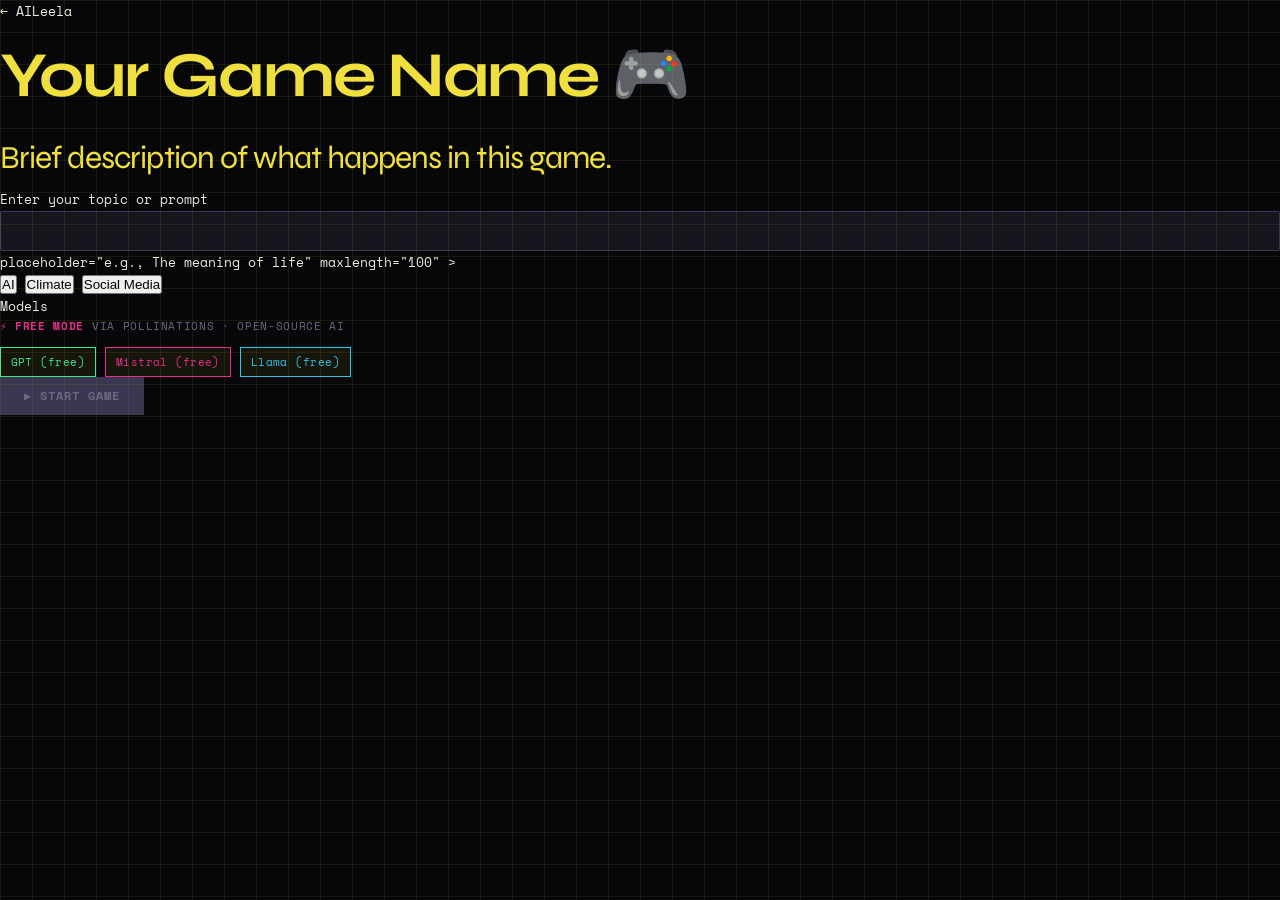
==== GAME_TEMPLATE.html @ ca5bba5a "Add comprehensive README, CONTRIBUTING guide, and game template - Added detailed README.md with setu" ====
<!DOCTYPE html>
<html lang="en">
<head>
  <meta charset="UTF-8">
  <meta name="viewport" content="width=device-width, initial-scale=1.0">
  <!-- CHANGE THIS: Update title with your game name and emoji -->
  <title>Your Game Name 🎮 AILeela</title>
  <link rel="preconnect" href="https://fonts.googleapis.com">
  <link href="https://fonts.googleapis.com/css2?family=Space+Mono:wght@400;700&family=Syne:wght@800&display=swap" rel="stylesheet">
  <link rel="stylesheet" href="../css/arcade.css">
  <style>
    /* CHANGE THIS: Update grid class name and styling for your game */
    .your-game-grid {
      display: grid;
      grid-template-columns: repeat(auto-fit, minmax(260px, 1fr));
      gap: 1px;
      background: var(--dim);
    }
    /* CHANGE THIS: Update panel class name */
    .your-game-panel {
      background: var(--bg2);
      min-height: 200px;
      display: flex;
      flex-direction: column;
      position: relative;
      transition: all 0.3s ease;
    }
    .your-game-panel:hover { background: var(--bg3); }
    .your-game-panel.vote-mode { cursor: pointer; }
    .your-game-panel.winner { border: 2px solid var(--accent); }
    
    /* Panel headers */
    .panel-header {
      padding: 0.75rem 1rem;
      border-bottom: 1px solid var(--dim);
      display: flex;
      align-items: center;
      justify-content: space-between;
    }
    .panel-title {
      font-family: var(--display);
      font-size: 1rem;
      letter-spacing: -0.02em;
    }
    .panel-model {
      font-size: 9px;
      font-weight: 700;
      letter-spacing: 0.08em;
      text-transform: uppercase;
      color: var(--muted);
    }
  </style>
</head>
<body>

<!-- Navigation injection -->
<div id="nav-placeholder"></div>

<!-- No-key guard overlay -->
<div class="no-key-overlay" id="no-key-overlay">
  <div style="text-align:center;max-width:400px">
    <div style="font-size:2rem;margin-bottom:1rem">🔒</div>
    <div style="font-family:var(--display);font-size:1.5rem;margin-bottom:0.75rem">
      <!-- CHANGE THIS: Update game name -->
      Your Game Name
    </div>
    <div style="font-size:13px;color:var(--muted);line-height:1.6;margin-bottom:1.5rem">
      <!-- CHANGE THIS: Brief description of what the game does -->
      Brief description of your game and what it does.
    </div>
    <a href="../index.html" class="arcade-btn-primary">
      ← Back to lobby
    </a>
  </div>
</div>

<!-- Game container -->
<div class="game-container">
  
  <!-- Game header -->
  <div class="game-header">
    <div class="game-breadcrumb">
      <a href="../index.html">← AILeela</a>
    </div>
    <div class="game-title">
      <!-- CHANGE THIS: Game title and emoji -->
      <h1>Your Game Name 🎮</h1>
      <!-- CHANGE THIS: Game description -->
      <p>Brief description of what happens in this game.</p>
    </div>
  </div>

  <!-- Setup section -->
  <div class="game-setup" id="setup-section">
    <div class="setup-inner">
      
      <!-- Topic input -->
      <div class="setup-group">
        <label class="setup-label">
          <!-- CHANGE THIS: Update label for your input -->
          Enter your topic or prompt
        </label>
        <div class="setup-input-row">
          <input 
            type="text" 
            id="topic-input" 
            class="arcade-input"
            <!-- CHANGE THIS: Update placeholder -->
            placeholder="e.g., The meaning of life"
            maxlength="100"
          >
          <!-- CHANGE THIS: Add preset topics for your game -->
          <div class="preset-topics">
            <button class="preset-btn" onclick="setTopic('Artificial intelligence')">AI</button>
            <button class="preset-btn" onclick="setTopic('Climate change')">Climate</button>
            <button class="preset-btn" onclick="setTopic('Social media')">Social Media</button>
          </div>
        </div>
      </div>

      <!-- Model selector -->
      <div class="setup-group">
        <label class="setup-label">Models</label>
        <div id="model-selector-container"></div>
      </div>

      <!-- Start button -->
      <button class="arcade-btn-primary" id="start-btn" onclick="startGame()">
        ▶ Start Game
      </button>
    </div>
  </div>

  <!-- Game area -->
  <div class="game-area" id="game-area" style="display:none">
    
    <!-- Game info bar -->
    <div class="game-info">
      <div class="game-topic">
        Topic: <strong id="current-topic"></strong>
      </div>
      <div class="game-note" id="game-note"></div>
    </div>

    <!-- Results grid -->
    <!-- CHANGE THIS: Update grid class name -->
    <div class="your-game-grid" id="results-grid">
      <!-- Panels will be populated by JavaScript -->
    </div>

    <!-- Vote section -->
    <div class="vote-section" id="vote-section" style="display:none">
      <div class="vote-prompt">
        <!-- CHANGE THIS: Update voting prompt -->
        <h3>Which response do you like best?</h3>
        <p>Click on a panel to vote for the winner</p>
      </div>
    </div>

  </div>
</div>

<!-- Scripts -->
<script src="../js/key-manager.js"></script>
<script src="../js/ai-client.js"></script>
<script src="../js/nav.js"></script>
<script src="../js/share-card.js"></script>
<script>

// CHANGE THIS: Define your personas or model configurations
const GAME_PERSONAS = [
  {
    name: 'Persona 1',
    emoji: '🎭',
    color: '#40e890',
    systemPrompt: 'You are a helpful assistant...' + NO_META,
  },
  {
    name: 'Persona 2', 
    emoji: '🎪',
    color: '#e8308a',
    systemPrompt: 'You are a creative writer...' + NO_META,
  },
  {
    name: 'Persona 3',
    emoji: '🎨',
    color: '#30c8e8', 
    systemPrompt: 'You are a philosopher...' + NO_META,
  }
  // Add more personas as needed (max 6 recommended)
];

// Game state
let gameState = {
  topic: '',
  selector: null,
  panelData: []
};

// Initialize
window.addEventListener('load', () => {
  Nav.inject();
  
  // Check if user has access
  const guard = KeyManager.guardPage();
  if (guard === 'wall') {
    document.getElementById('no-key-overlay').style.display = 'grid';
    return;
  }

  // Initialize model selector
  gameState.selector = buildModelSelector(
    document.getElementById('model-selector-container'),
    {
      min: 2,
      max: Math.min(6, GAME_PERSONAS.length),
      personas: GAME_PERSONAS,
      onChange: validateSetup
    }
  );

  validateSetup();
});

// CHANGE THIS: Update preset topic function if needed
function setTopic(topic) {
  document.getElementById('topic-input').value = topic;
  validateSetup();
}

function validateSetup() {
  const topic = document.getElementById('topic-input').value.trim();
  const isValid = topic.length > 0 && gameState.selector?.isValid();
  document.getElementById('start-btn').disabled = !isValid;
}

function startGame() {
  const topic = document.getElementById('topic-input').value.trim();
  if (!topic) return;

  gameState.topic = topic;
  
  // Hide setup, show game area
  document.getElementById('setup-section').style.display = 'none';
  document.getElementById('game-area').style.display = 'block';
  document.getElementById('current-topic').textContent = topic;
  
  // Update game note
  const note = gameState.selector.getNote();
  document.getElementById('game-note').textContent = note;

  // Start the game
  runGame();
}

async function runGame() {
  const models = gameState.selector.getModels();
  const personas = gameState.selector.getPersonas();
  const mode = gameState.selector.getMode();
  
  // Clear previous results
  gameState.panelData = [];
  const grid = document.getElementById('results-grid');
  grid.innerHTML = '';

  // CHANGE THIS: Update user message construction for your game
  const userMessage = `Topic: ${gameState.topic}`;

  if (mode === 'personas') {
    // Persona mode - same model, different system prompts
    const provider = KeyManager.getPrimaryProvider();
    const key = KeyManager.get(provider);
    
    personas.forEach((persona, i) => {
      const panelEl = createPanel(persona.name, persona.emoji, persona.color);
      const bodyEl = panelEl.querySelector('.panel-content');
      
      gameState.panelData.push({
        persona,
        modelSpec: { provider, key, display: persona.name },
        el: panelEl,
        bodyEl
      });
      
      grid.appendChild(panelEl);
      
      // Start streaming
      const messages = [
        { role: 'system', content: persona.systemPrompt },
        { role: 'user', content: userMessage }
      ];
      
      streamToPanel({ provider, key }, messages, bodyEl, panelEl);
    });
  } else {
    // Model mode - different models
    models.forEach((model, i) => {
      const panelEl = createPanel(model.display, '🤖', getModelColor(model.provider));
      const bodyEl = panelEl.querySelector('.panel-content');
      
      gameState.panelData.push({
        modelSpec: model,
        el: panelEl,
        bodyEl
      });
      
      grid.appendChild(panelEl);
      
      // CHANGE THIS: Update system prompt for your game
      const messages = [
        { role: 'system', content: 'You are a helpful assistant.' + NO_META },
        { role: 'user', content: userMessage }
      ];
      
      streamToPanel(model, messages, bodyEl, panelEl);
    });
  }

  // Wait a bit then show voting
  setTimeout(() => {
    showVoting();
  }, 3000);
}

function createPanel(title, emoji, color) {
  const panel = document.createElement('div');
  panel.className = 'your-game-panel'; // CHANGE THIS: Update class name
  
  panel.innerHTML = `
    <div class="panel-header">
      <div class="panel-title">
        <span style="font-size:1.2rem;margin-right:0.5rem">${emoji}</span>
        ${title}
      </div>
      <div class="panel-model" style="color:${color}">
        ${title}
      </div>
    </div>
    <div class="panel-content">
      <div class="panel-thinking">
        <span style="color:${color}">●</span>
        <span style="color:${color}">●</span>
        <span style="color:${color}">●</span>
      </div>
    </div>
  `;
  
  return panel;
}

function showVoting() {
  // Enable voting on panels
  gameState.panelData.forEach(data => {
    data.el.classList.add('vote-mode');
    data.el.onclick = () => castVote(data);
  });
  
  // Show vote section
  document.getElementById('vote-section').style.display = 'block';
  document.getElementById('vote-section').scrollIntoView({ behavior: 'smooth' });
}

function castVote(winnerData) {
  // Remove vote mode from all panels
  gameState.panelData.forEach(data => {
    data.el.classList.remove('vote-mode');
    data.el.onclick = null;
  });
  
  // Mark winner
  winnerData.el.classList.add('winner');
  
  // Hide vote section
  document.getElementById('vote-section').style.display = 'none';
  
  // CHANGE THIS: Update share card content for your game
  const responseText = winnerData.bodyEl.textContent || '';
  const excerpt = responseText.slice(0, 120) + (responseText.length > 120 ? '...' : '');
  
  ShareCard.show({
    game: 'Your Game Name', // CHANGE THIS
    headline: `${winnerData.modelSpec?.display || winnerData.persona?.name} wins! 🏆`,
    body: `Topic: "${gameState.topic}" - ${excerpt}`,
    tweetText: `${winnerData.modelSpec?.display || winnerData.persona?.name} just won at Your Game Name on AILeela! Topic: "${gameState.topic}" - "${excerpt}"` // CHANGE THIS
  });
}

// Topic input validation
document.getElementById('topic-input').addEventListener('input', validateSetup);

</script>
</body>
</html>
---- css/arcade.css ----
/* ═══════════════════════════════════════════════════════════
   plugai arcade — shared design system
   ═══════════════════════════════════════════════════════════ */

/* ─── TOKENS ──────────────────────────────────────────────── */
:root {
  --bg:      #08080a;
  --bg2:     #0f0f14;
  --bg3:     #16161e;
  --bg4:     #1e1e28;
  --text:    #eeeae0;
  --muted:   #6b6880;
  --dim:     #3a3850;
  --accent:  #f0e040;
  --pink:    #e8308a;
  --cyan:    #30c8e8;
  --green:   #40e890;
  --mono:    'Space Mono', monospace;
  --display: 'Syne', sans-serif;
  --radius:  2px;
}

/* ─── RESET ───────────────────────────────────────────────── */
*, *::before, *::after { box-sizing: border-box; margin: 0; padding: 0; }
html { font-size: 16px; scroll-behavior: smooth; }

body {
  background: var(--bg);
  color: var(--text);
  font-family: var(--mono);
  font-size: 13px;
  line-height: 1.7;
  cursor: crosshair;
  min-height: 100vh;
  overflow-x: hidden;
  animation: crt-flicker 8s ease-in-out infinite;
}

@keyframes crt-flicker {
  0%, 95%, 100% { opacity: 1; }
  96%           { opacity: 0.97; }
  97%           { opacity: 1; }
  98%           { opacity: 0.98; }
}

/* ─── CRT SCANLINES ───────────────────────────────────────── */
body::after {
  content: '';
  position: fixed;
  inset: 0;
  background: repeating-linear-gradient(
    0deg,
    transparent,
    transparent 2px,
    rgba(0,0,0,0.01) 2px,
    rgba(0,0,0,0.01) 4px
  );
  pointer-events: none;
  z-index: 9998;
  opacity: 0.5;
}

/* ─── PIXEL GRID ──────────────────────────────────────────── */
body::before {
  content: '';
  position: fixed;
  inset: 0;
  background-image:
    linear-gradient(rgba(240,224,64,0.08) 1px, transparent 1px),
    linear-gradient(90deg, rgba(240,224,64,0.08) 1px, transparent 1px);
  background-size: 32px 32px;
  pointer-events: none;
  z-index: 0;
}

/* ─── TYPOGRAPHY ──────────────────────────────────────────── */
h1, h2, h3 { font-family: var(--display); letter-spacing: -0.03em; }
a { color: inherit; text-decoration: none; cursor: crosshair; }
button, select, input, textarea { cursor: crosshair; }

.label {
  font-family: var(--mono);
  font-size: 10px;
  font-weight: 700;
  letter-spacing: 0.15em;
  text-transform: uppercase;
  color: var(--muted);
}

/* ─── BUTTONS ─────────────────────────────────────────────── */
.arcade-btn-primary {
  display: inline-flex;
  align-items: center;
  justify-content: center;
  gap: 0.4rem;
  padding: 0.65rem 1.5rem;
  background: var(--accent);
  color: var(--bg);
  border: none;
  font-family: var(--mono);
  font-size: 12px;
  font-weight: 700;
  letter-spacing: 0.08em;
  text-transform: uppercase;
  cursor: crosshair;
  clip-path: polygon(0 0, calc(100% - 10px) 0, 100% 10px, 100% 100%, 10px 100%, 0 calc(100% - 10px));
  transition: background 0.15s, color 0.15s;
  text-decoration: none;
  white-space: nowrap;
}
.arcade-btn-primary:hover { background: #ffffff; color: var(--bg); }
.arcade-btn-primary:disabled {
  background: var(--dim);
  color: var(--muted);
  clip-path: none;
  cursor: not-allowed;
}

.arcade-btn-ghost {
  display: inline-flex;
  align-items: center;
  justify-content: center;
  gap: 0.4rem;
  padding: 0.65rem 1.5rem;
  background: transparent;
  color: var(--muted);
  border: 1px solid var(--dim);
  font-family: var(--mono);
  font-size: 12px;
  font-weight: 700;
  letter-spacing: 0.08em;
  text-transform: uppercase;
  cursor: crosshair;
  transition: border-color 0.15s, color 0.15s;
  text-decoration: none;
  white-space: nowrap;
}
.arcade-btn-ghost:hover { border-color: var(--muted); color: var(--text); }
.arcade-btn-ghost:disabled { opacity: 0.4; cursor: not-allowed; }

/* ─── INPUTS ──────────────────────────────────────────────── */
.arcade-input {
  background: var(--bg3);
  border: 1px solid var(--dim);
  color: var(--text);
  font-family: var(--mono);
  font-size: 13px;
  padding: 9px 12px;
  outline: none;
  width: 100%;
  transition: border-color 0.15s;
  border-radius: var(--radius);
}
.arcade-input:focus { border-color: var(--accent); }
.arcade-input::placeholder { color: var(--muted); }

.arcade-select {
  background: var(--bg3);
  border: 1px solid var(--dim);
  color: var(--text);
  font-family: var(--mono);
  font-size: 12px;
  padding: 9px 12px;
  outline: none;
  transition: border-color 0.15s;
  border-radius: var(--radius);
  appearance: none;
  background-image: url("data:image/svg+xml,%3Csvg xmlns='http://www.w3.org/2000/svg' width='10' height='6'%3E%3Cpath d='M0 0l5 6 5-6z' fill='%236b6880'/%3E%3C/svg%3E");
  background-repeat: no-repeat;
  background-position: right 12px center;
  padding-right: 32px;
}
.arcade-select:focus { border-color: var(--accent); }

/* ─── TAGS ────────────────────────────────────────────────── */
.arcade-tag {
  display: inline-flex;
  align-items: center;
  padding: 2px 8px;
  background: rgba(240,224,64,0.1);
  border: 1px solid rgba(240,224,64,0.25);
  color: var(--accent);
  font-family: var(--mono);
  font-size: 10px;
  font-weight: 700;
  letter-spacing: 0.12em;
  text-transform: uppercase;
  border-radius: var(--radius);
}
.arcade-tag.pink {
  background: rgba(232,48,138,0.1);
  border-color: rgba(232,48,138,0.25);
  color: var(--pink);
}
.arcade-tag.green {
  background: rgba(64,232,144,0.1);
  border-color: rgba(64,232,144,0.25);
  color: var(--green);
}
.arcade-tag.cyan {
  background: rgba(48,200,232,0.1);
  border-color: rgba(48,200,232,0.25);
  color: var(--cyan);
}
.arcade-tag.muted {
  background: rgba(58,56,80,0.4);
  border-color: var(--dim);
  color: var(--muted);
}

/* ─── CARDS ───────────────────────────────────────────────── */
.arcade-card {
  background: var(--bg2);
  border: 1px solid var(--dim);
  border-radius: var(--radius);
}

/* ─── NAV ─────────────────────────────────────────────────── */
#nav-root nav,
nav.arcade-nav {
  position: sticky;
  top: 0;
  z-index: 500;
  display: flex;
  align-items: center;
  gap: 1rem;
  padding: 0 1.5rem;
  height: 52px;
  background: rgba(8,8,10,0.9);
  backdrop-filter: blur(12px);
  border-bottom: 1px solid var(--dim);
}

.nav-logo {
  display: flex;
  align-items: center;
  gap: 0.3rem;
  text-decoration: none;
}
.nav-logo-plug { font-family: var(--display); font-size: 1rem; color: var(--accent); }
.nav-logo-ai   { font-family: var(--display); font-size: 1rem; color: var(--text); }
.nav-logo-tag  {
  font-size: 9px; font-weight: 700; letter-spacing: 0.15em;
  color: var(--bg); background: var(--accent);
  padding: 1px 5px; text-transform: uppercase; margin-left: 2px;
}

.nav-spacer { flex: 1; }

.nav-key-status {
  display: flex;
  align-items: center;
  gap: 0.4rem;
  font-size: 10px;
  font-weight: 700;
  letter-spacing: 0.08em;
  text-transform: uppercase;
  color: var(--muted);
  background: transparent;
  border: none;
  cursor: pointer;
  padding: 0;
  font-family: var(--mono);
}
.nav-key-status:hover { color: var(--text); }
.nav-key-status-text { color: inherit; }
.nav-key-caret { font-size: 8px; opacity: 0.6; }

/* Mini vault dropdown */
.nav-vault-dropdown {
  position: absolute;
  top: calc(100% + 8px);
  right: 0;
  min-width: 220px;
  background: var(--bg2);
  border: 1px solid var(--dim);
  padding: 0.5rem 0;
  z-index: 1000;
  box-shadow: 0 8px 24px rgba(0,0,0,0.4);
}
.nav-vault-row {
  display: flex;
  align-items: center;
  gap: 0.4rem;
  padding: 0.35rem 0.75rem;
  font-size: 11px;
}
.nav-vault-dot {
  width: 6px; height: 6px; border-radius: 50%;
  background: var(--dim); flex-shrink: 0;
}
.nav-vault-dot.active { background: var(--green); }
.nav-vault-name {
  font-weight: 700;
  letter-spacing: 0.06em;
  font-size: 10px;
  text-transform: uppercase;
  min-width: 60px;
}
.nav-vault-mask {
  flex: 1;
  font-family: var(--mono);
  font-size: 10px;
  color: var(--muted);
}
.nav-vault-remove {
  background: transparent;
  border: none;
  color: var(--dim);
  cursor: pointer;
  font-size: 10px;
  padding: 0 0.2rem;
  transition: color 0.15s;
}
.nav-vault-remove:hover { color: var(--pink); }
.nav-vault-empty {
  padding: 0.4rem 0.75rem;
  font-size: 11px;
  color: var(--dim);
  font-style: italic;
}
.nav-vault-add-link {
  display: block;
  padding: 0.4rem 0.75rem;
  font-size: 10px;
  letter-spacing: 0.08em;
  text-transform: uppercase;
  color: var(--accent);
  border-top: 1px solid var(--dim);
  margin-top: 0.25rem;
  padding-top: 0.5rem;
}
.nav-vault-add-link:hover { opacity: 0.7; }
@keyframes pulse-red {
  0%,100% { box-shadow: 0 0 0 0 rgba(232,48,138,0); }
  50%      { box-shadow: 0 0 0 4px rgba(232,48,138,0.3); }
}
.nav-dot-pulse-red { animation: pulse-red 1.5s ease-in-out infinite; }
.nav-dot {
  width: 8px; height: 8px;
  border-radius: 50%;
  background: var(--dim);
  flex-shrink: 0;
  transition: background 0.3s;
}
.nav-dot.on   { background: var(--green); box-shadow: 0 0 6px var(--green); }
.nav-dot.free { background: var(--pink);  box-shadow: 0 0 6px var(--pink); animation: pulse-free 2s ease-in-out infinite; }
@keyframes pulse-free {
  0%,100% { box-shadow: 0 0 0 0 rgba(232,48,138,0); }
  50%      { box-shadow: 0 0 0 4px rgba(232,48,138,0.35); }
}
.nav-dot.off {
  background: var(--pink);
  animation: pulse-red 1.5s ease-in-out infinite;
}
@keyframes pulse-red {
  0%,100% { box-shadow: 0 0 0 0 rgba(232,48,138,0); }
  50%      { box-shadow: 0 0 0 4px rgba(232,48,138,0.3); }
}

/* ── ACTIVE PROVIDER PILLS ─────────────────────────────────── */
.nav-providers {
  display: flex; align-items: center; gap: 0.4rem; flex-wrap: wrap;
}
.nav-provider-pill {
  display: inline-flex; align-items: center; gap: 0.25rem;
  font-size: 10px; font-weight: 700; letter-spacing: 0.08em; text-transform: uppercase;
  color: var(--green);
  background: rgba(64,232,144,0.08);
  border: 1px solid rgba(64,232,144,0.25);
  padding: 2px 7px 2px 5px;
}
.nav-provider-dot {
  width: 5px; height: 5px; border-radius: 50%;
  background: var(--green); flex-shrink: 0;
}
.nav-free-label {
  font-size: 10px; font-weight: 700; letter-spacing: 0.08em;
  color: var(--pink); text-transform: uppercase;
}

.nav-change-key {
  font-size: 10px; color: var(--muted);
  letter-spacing: 0.1em; text-transform: uppercase;
  border-bottom: 1px solid transparent;
  cursor: crosshair;
}
.nav-change-key:hover { color: var(--text); border-color: var(--dim); }

/* ── GAME MODE BADGE ────────────────────────────────────────── */
.game-mode-badge {
  display: inline-block;
  font-size: 9px; font-weight: 700; letter-spacing: 0.12em; text-transform: uppercase;
  padding: 2px 6px; border: 1px solid;
  margin-bottom: 0.4rem;
}
.game-mode-vs      { color: var(--pink);   border-color: rgba(232,48,138,0.35); background: rgba(232,48,138,0.08); }
.game-mode-arena   { color: var(--cyan);   border-color: rgba(48,200,232,0.35); background: rgba(48,200,232,0.08); }
.game-mode-persona { color: var(--accent); border-color: rgba(240,224,64,0.35); background: rgba(240,224,64,0.08); }

.nav-back-link {
  font-size: 11px; color: var(--muted);
  letter-spacing: 0.08em; text-transform: uppercase;
  display: flex; align-items: center; gap: 0.3rem;
  transition: color 0.15s;
}
.nav-back-link:hover { color: var(--accent); }

/* ─── GAME PANELS ─────────────────────────────────────────── */
.game-panel {
  background: var(--bg2);
  border: 1px solid var(--dim);
  display: flex;
  flex-direction: column;
  min-height: 280px;
  transition: border-color 0.2s, box-shadow 0.2s;
}
.game-panel.streaming {
  border-color: var(--accent);
  box-shadow: 0 0 0 1px rgba(240,224,64,0.15);
}
.game-panel.done { border-color: var(--dim); }
.game-panel.selected {
  border-color: var(--accent);
  background: rgba(240,224,64,0.03);
}

.panel-header {
  padding: 0.6rem 1rem;
  border-bottom: 1px solid var(--dim);
  display: flex;
  align-items: center;
  justify-content: space-between;
  gap: 0.5rem;
  flex-shrink: 0;
}
.panel-model-label {
  font-size: 11px;
  font-weight: 700;
  letter-spacing: 0.1em;
  text-transform: uppercase;
}

.panel-body {
  flex: 1;
  padding: 1rem;
  font-size: 13px;
  line-height: 1.75;
  color: var(--text);
  overflow-y: auto;
  white-space: pre-wrap;
  word-break: break-word;
}

.panel-thinking {
  color: var(--muted);
  font-style: italic;
  font-size: 12px;
  display: flex;
  align-items: center;
  gap: 0.4rem;
}

/* streaming cursor */
.stream-cursor {
  display: inline-block;
  width: 7px; height: 13px;
  background: var(--accent);
  vertical-align: text-bottom;
  animation: blink-cursor 0.7s step-end infinite;
}
@keyframes blink-cursor { 50% { opacity: 0; } }

/* thinking dots */
.thinking-dots span {
  display: inline-block;
  animation: dot-bounce 1.2s ease-in-out infinite;
}
.thinking-dots span:nth-child(2) { animation-delay: 0.2s; }
.thinking-dots span:nth-child(3) { animation-delay: 0.4s; }
@keyframes dot-bounce {
  0%,60%,100% { transform: translateY(0); }
  30%          { transform: translateY(-3px); }
}

/* ─── MODEL BADGE ─────────────────────────────────────────── */
.model-badge {
  display: inline-flex;
  align-items: center;
  padding: 1px 6px;
  font-size: 9px;
  font-weight: 700;
  letter-spacing: 0.1em;
  text-transform: uppercase;
  border-radius: 2px;
}

/* ─── RESULT OVERLAY ──────────────────────────────────────── */
.result-overlay {
  position: fixed;
  inset: 0;
  background: rgba(0,0,0,0.88);
  z-index: 900;
  display: none;
  place-items: center;
  padding: 1rem;
}
.result-overlay.visible { display: grid; }

.result-card {
  background: var(--bg2);
  border: 1px solid var(--dim);
  border-top: 3px solid var(--accent);
  padding: 2.5rem;
  max-width: 520px;
  width: 100%;
  text-align: center;
  position: relative;
}

.result-game-tag {
  margin-bottom: 1rem;
}
.result-headline {
  font-family: var(--display);
  font-size: 2rem;
  letter-spacing: -0.03em;
  margin-bottom: 0.5rem;
  color: var(--accent);
}
.result-body {
  font-size: 13px;
  color: var(--muted);
  line-height: 1.7;
  margin-bottom: 1.75rem;
  max-height: 120px;
  overflow: hidden;
}
.result-actions {
  display: flex;
  gap: 0.75rem;
  justify-content: center;
  flex-wrap: wrap;
}

/* ─── SECTION HELPER ──────────────────────────────────────── */
.section {
  position: relative;
  z-index: 1;
}

/* ─── NO KEY GUARD ────────────────────────────────────────── */
.no-key-overlay {
  position: fixed;
  inset: 0;
  background: rgba(8,8,10,0.97);
  z-index: 800;
  display: none;
  place-items: center;
  padding: 1rem;
}
.no-key-overlay.visible { display: grid; }
.no-key-card {
  background: var(--bg2);
  border: 1px solid var(--dim);
  border-top: 3px solid var(--pink);
  padding: 2.5rem;
  max-width: 400px;
  width: 100%;
  text-align: center;
}
.no-key-card h2 {
  font-family: var(--display);
  font-size: 1.5rem;
  color: var(--pink);
  margin-bottom: 0.75rem;
}
.no-key-card p {
  font-size: 12px;
  color: var(--muted);
  margin-bottom: 1.5rem;
  line-height: 1.7;
}

/* ─── PRESET CHIPS ────────────────────────────────────────── */
.preset-chips {
  display: flex;
  flex-wrap: wrap;
  gap: 0.4rem;
  margin-bottom: 0.6rem;
}
.preset-chip {
  padding: 0.25rem 0.7rem;
  border: 1px solid var(--dim);
  background: transparent;
  color: var(--muted);
  font-family: var(--mono);
  font-size: 11px;
  cursor: crosshair;
  transition: all 0.15s;
  clip-path: polygon(4px 0%, 100% 0%, calc(100% - 4px) 100%, 0% 100%);
}
.preset-chip:hover, .preset-chip.active {
  border-color: var(--accent);
  color: var(--accent);
  background: rgba(240,224,64,0.06);
}

/* ─── GAME PAGE LAYOUT ────────────────────────────────────── */
.game-page-wrap {
  position: relative;
  z-index: 1;
  max-width: 1080px;
  margin: 0 auto;
  padding: 1.5rem 1rem 5rem;
}

.game-setup-card {
  background: var(--bg2);
  border: 1px solid var(--dim);
  padding: 1.75rem;
  margin-bottom: 1.5rem;
}

.game-title {
  font-family: var(--display);
  font-size: 2rem;
  letter-spacing: -0.03em;
  color: var(--accent);
  margin-bottom: 0.2rem;
}
.game-tagline {
  font-size: 12px;
  color: var(--muted);
  margin-bottom: 1.5rem;
}

.form-group { margin-bottom: 1.25rem; }
.form-label {
  display: block;
  font-size: 10px;
  font-weight: 700;
  letter-spacing: 0.15em;
  text-transform: uppercase;
  color: var(--muted);
  margin-bottom: 0.45rem;
}

/* ─── MODEL CHECKBOXES ────────────────────────────────────── */
.model-check-grid {
  display: flex;
  flex-wrap: wrap;
  gap: 0.5rem;
}
.model-check-item {
  display: flex;
  align-items: center;
  gap: 0.5rem;
  padding: 0.5rem 0.85rem;
  border: 1px solid var(--dim);
  background: var(--bg3);
  cursor: crosshair;
  font-size: 11px;
  transition: all 0.15s;
  user-select: none;
}
.model-check-item input[type=checkbox] {
  accent-color: var(--accent);
  width: 13px; height: 13px;
  cursor: crosshair;
}
.model-check-item:has(input:checked) {
  border-color: var(--accent);
  background: rgba(240,224,64,0.06);
  color: var(--accent);
}
.model-check-item:hover { border-color: var(--muted); }

/* ─── SECTION DIVIDER ─────────────────────────────────────── */
.section-divider {
  border: none;
  border-top: 1px solid var(--dim);
  margin: 2.5rem 0;
}

/* ─── ERROR TOAST ─────────────────────────────────────────── */
#error-toast {
  position: fixed;
  bottom: 1.5rem;
  left: 50%;
  transform: translateX(-50%);
  background: #2a0815;
  border: 1px solid var(--pink);
  color: var(--pink);
  padding: 0.6rem 1.25rem;
  font-size: 11px;
  z-index: 1000;
  opacity: 0;
  transition: opacity 0.25s;
  pointer-events: none;
  max-width: 90vw;
  text-align: center;
  font-family: var(--mono);
}
#error-toast.show { opacity: 1; }

/* ─── VOTE SECTION ────────────────────────────────────────── */
.vote-section {
  background: var(--bg2);
  border: 1px solid var(--dim);
  padding: 1.5rem;
  margin-top: 1rem;
  text-align: center;
  display: none;
}
.vote-section.visible { display: block; }
.vote-title {
  font-family: var(--display);
  font-size: 1.1rem;
  margin-bottom: 1rem;
  color: var(--text);
}
.vote-grid {
  display: flex;
  gap: 0.75rem;
  justify-content: center;
  flex-wrap: wrap;
}

/* ─── PANEL CONTENT TYPOGRAPHY ───────────────────────────── */
/* ── PANEL CONTENT CONTAINER ──────────────────────────────── */
.panel-content {
  font-family: var(--mono);
  font-size: 13px;
  line-height: 1.85;
  color: #9a9690;
  padding: 1.5rem;
  overflow-y: auto;
}
/* Streaming state — content still loading */
.panel-content.streaming .sentence:last-child::after {
  content: '▋';
  color: #f0e040;
  animation: blink-cursor 0.9s step-end infinite;
  margin-left: 2px;
}
@keyframes blink-cursor {
  0%, 100% { opacity: 1; }
  50%       { opacity: 0; }
}
/* Done state — fade in to settle */
.panel-content.done {
  animation: fadeSettle 0.3s ease forwards;
}
@keyframes fadeSettle {
  from { opacity: 0.85; }
  to   { opacity: 1; }
}

/* ── SENTENCE STRUCTURE ───────────────────────────────────── */
.sentence {
  display: block;
  font-family: var(--mono);
  font-size: 13px;
  line-height: 1.85;
  color: #9a9690;
  margin-bottom: 0.6rem;
}
.sentence:last-child { margin-bottom: 0; }

/* HOOK — first sentence: brightest, largest, separated */
.sentence.hook {
  font-size: 14px;
  color: #ddd9ce;
  font-weight: 700;
  line-height: 1.7;
  margin-bottom: 0.85rem;
  padding-bottom: 0.85rem;
  border-bottom: 1px solid #1e1e28;
}

/* CLOSER — last sentence: bright, bold, separated from body */
.sentence.closer {
  color: #eeeae0;
  font-weight: 700;
  margin-top: 0.85rem;
  padding-top: 0.85rem;
  border-top: 1px solid #1e1e28;
  margin-bottom: 0;
}

/* CALLOUT — the longest/most important sentence */
.callout {
  display: block;
  margin: 0.75rem 0;
  padding: 0.6rem 1rem;
  border-left: 2px solid #f0e040;
  background: rgba(240, 224, 64, 0.04);
  color: #c8c4b8;
  font-size: 12px;
  line-height: 1.75;
  font-family: var(--mono);
}

/* ── HIGHLIGHT CLASSES ────────────────────────────────────── */
.hl-yellow { color: #f0e040; font-weight: 700; }
.hl-cyan   { color: #30c8e8; }
.hl-pink   { color: #e8308a; }
.hl-green  { color: #40e890; }
.hl-dim    { color: #6b6880; font-style: italic; }

/* Inline code — still useful within highlights */
.panel-content code,
.sentence code {
  color: #40e890;
  background: rgba(64, 232, 144, 0.08);
  padding: 1px 5px;
  font-size: 12px;
}

/* Haiku panels — centered, spare, dramatic */
.haiku-panel .panel-content,
.haiku-text.panel-content {
  text-align: center;
  padding: 1.5rem;
}
.haiku-panel .sentence,
.haiku-text.panel-content .sentence {
  font-size: 15px;
  line-height: 2.4;
  letter-spacing: 0.04em;
  color: #ddd9ce;
  text-align: center;
  border: none;
  padding: 0;
}
.haiku-panel .sentence.hook,
.haiku-panel .sentence.closer {
  font-size: 15px;
  color: #ddd9ce;
  border: none;
  padding: 0;
  margin: 0 0 0.5rem 0;
}

/* Therapist panels — warmer closer */
.therapist-panel .sentence.hook { color: #e8d9a8; }
.therapist-panel .sentence.closer { color: #f5e9c0; }
.therapist-panel .hl-yellow { color: #fbbf24; }

/* Writers room — editorial italic feel */
.writer-panel .panel-content { padding: 1.5rem; }
.writer-panel .sentence { font-style: italic; color: #d4d0c6; }
.writer-panel .sentence.hook { color: #eeeae0; font-style: italic; }
.writer-panel .sentence.closer { color: #f0ece4; font-style: italic; }
.writer-panel .callout { font-style: normal; }

/* ─── SMART MODEL / PERSONA SELECTOR ─────────────────────── */
.selector-free-notice {
  display: flex;
  align-items: center;
  font-size: 11px;
  letter-spacing: 0.06em;
  text-transform: uppercase;
}
.selector-model-chip,
.selector-persona-chip {
  display: inline-flex;
  align-items: center;
  gap: 0.3rem;
  padding: 0.3rem 0.6rem;
  border: 1px solid var(--dim);
  font-size: 11px;
  letter-spacing: 0.04em;
  cursor: pointer;
  transition: all 0.15s;
  user-select: none;
  margin: 0.2rem 0.2rem 0 0;
}
.selector-model-chip:has(input:checked),
.selector-persona-chip:has(input:checked) {
  border-color: var(--accent);
  color: var(--accent);
  background: rgba(240,224,64,0.06);
}
.selector-model-chip:hover,
.selector-persona-chip:hover { border-color: var(--accent); opacity: 0.8; }

.selector-model-list,
.selector-persona-list { display: flex; flex-wrap: wrap; }

.selector-mode-toggle {
  display: flex;
  gap: 0.3rem;
}
.sel-mode-btn {
  font-family: var(--mono);
  font-size: 10px;
  letter-spacing: 0.1em;
  text-transform: uppercase;
  background: transparent;
  border: 1px solid var(--dim);
  color: var(--muted);
  padding: 0.2rem 0.6rem;
  cursor: pointer;
  transition: all 0.15s;
}
.sel-mode-btn.active,
.sel-mode-btn:hover {
  border-color: var(--accent);
  color: var(--accent);
  background: rgba(240,224,64,0.06);
}

/* Persona panel borders */
.panel-border-cbt      { border-color: var(--cyan) !important; }
.panel-border-stoic    { border-color: var(--dim) !important; }
.panel-border-hype     { border-color: var(--green) !important; }
.panel-border-brutal   { border-color: var(--pink) !important; }
.panel-border-freudian { border-color: #9b59b6 !important; }

/* ─── RESPONSIVE ──────────────────────────────────────────── */
@media (max-width: 768px) {
  .game-panel { min-height: 180px; }
  .result-headline { font-size: 1.4rem; }
  .result-card { padding: 1.5rem; }
}
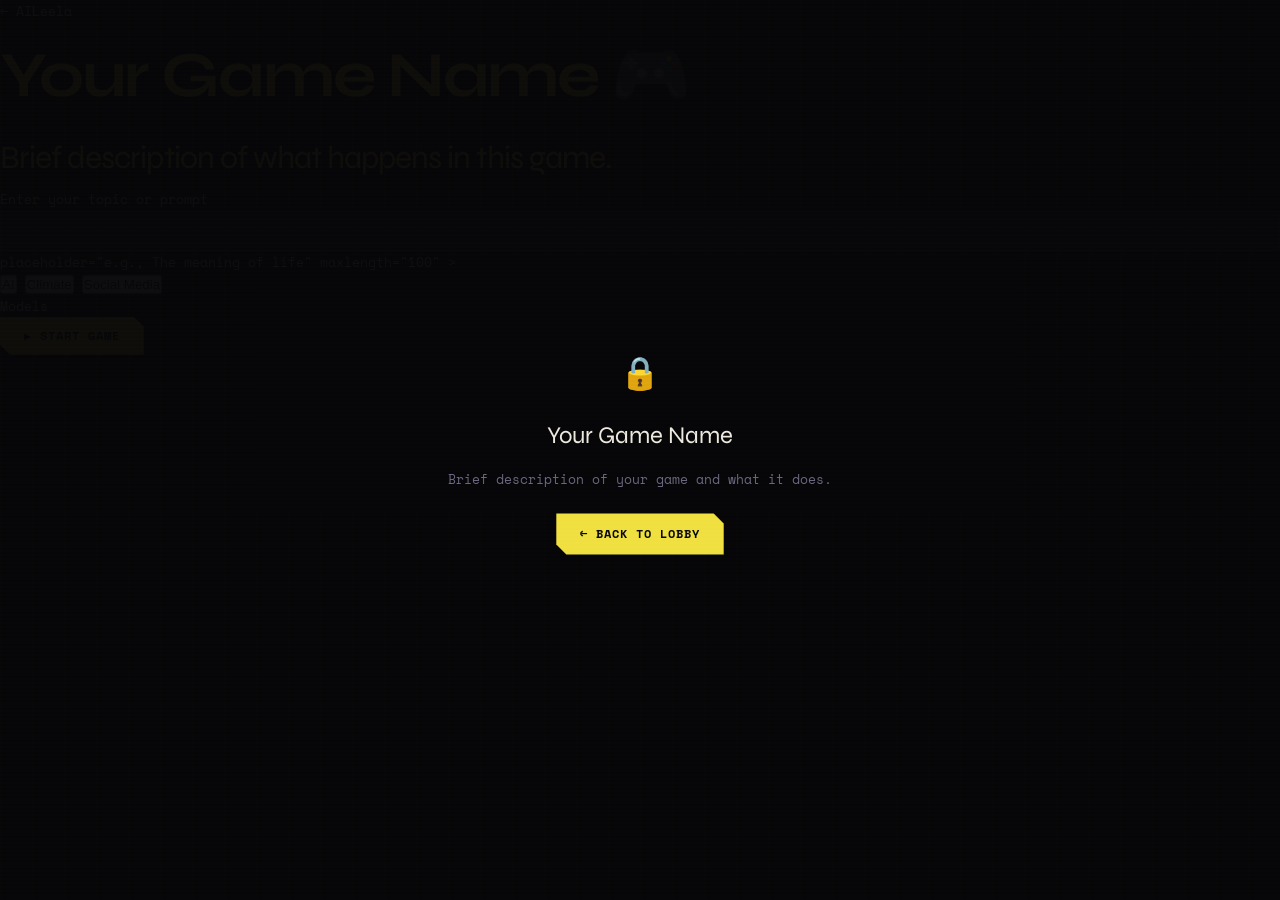
==== commit 78212e0e: "Remove free mode functionality - require API keys always - Removed free mode tab from key entry sect" ====
--- a/GAME_TEMPLATE.html
+++ b/GAME_TEMPLATE.html
@@ -201,9 +201,8 @@
 window.addEventListener('load', () => {
   Nav.inject();
   
-  // Check if user has access
-  const guard = KeyManager.guardPage();
-  if (guard === 'wall') {
+  // Require API key - no free mode
+  if (!KeyManager.hasAnyKey()) {
     document.getElementById('no-key-overlay').style.display = 'grid';
     return;
   }
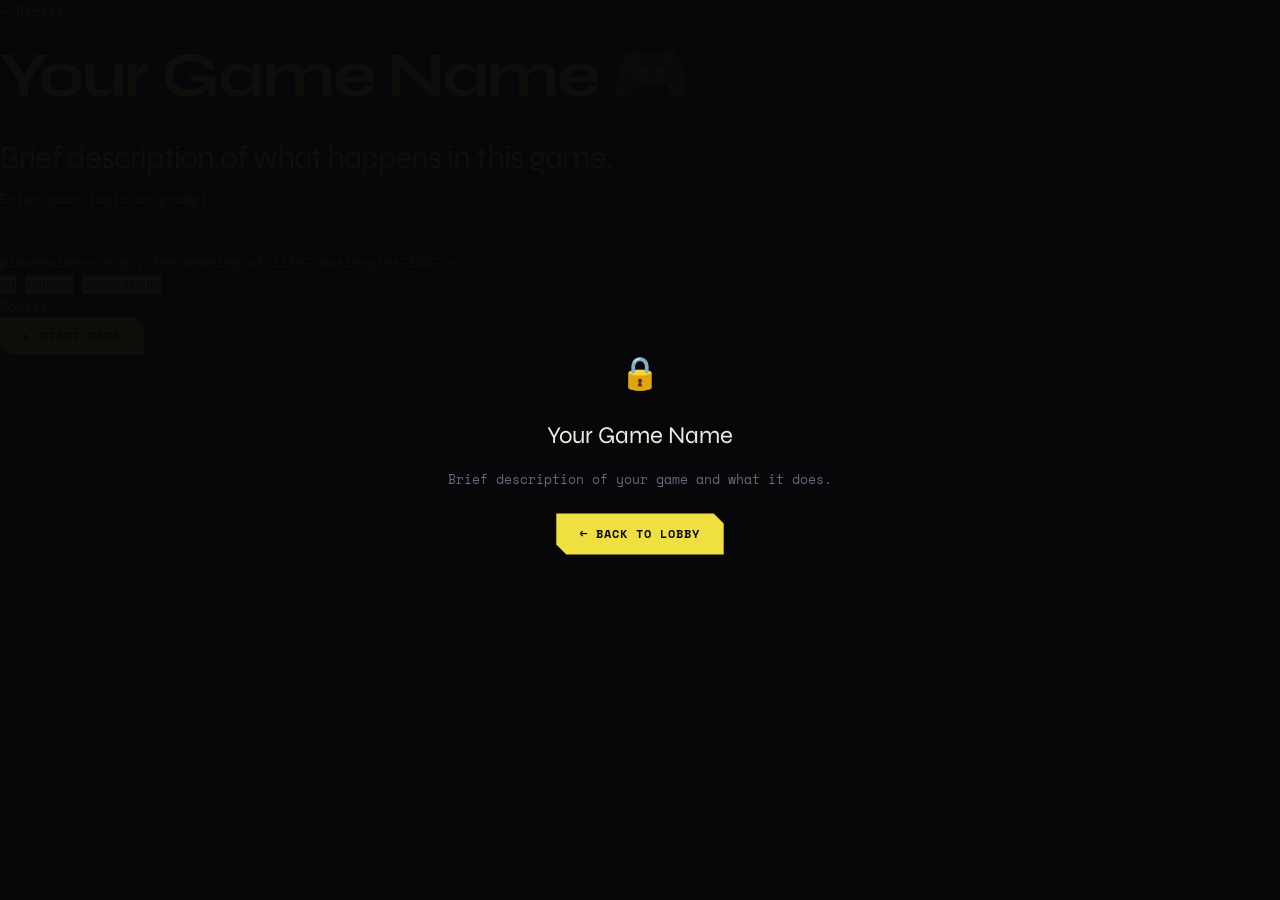
==== commit ca1ed80a: "Rebrand from AILeela to Recess - Updated main title and navigation branding - Changed all game page " ====
--- a/GAME_TEMPLATE.html
+++ b/GAME_TEMPLATE.html
@@ -4,7 +4,7 @@
   <meta charset="UTF-8">
   <meta name="viewport" content="width=device-width, initial-scale=1.0">
   <!-- CHANGE THIS: Update title with your game name and emoji -->
-  <title>Your Game Name 🎮 AILeela</title>
+  <title>Your Game Name 🎮 Recess</title>
   <link rel="preconnect" href="https://fonts.googleapis.com">
   <link href="https://fonts.googleapis.com/css2?family=Space+Mono:wght@400;700&family=Syne:wght@800&display=swap" rel="stylesheet">
   <link rel="stylesheet" href="../css/arcade.css">
@@ -80,7 +80,7 @@
   <!-- Game header -->
   <div class="game-header">
     <div class="game-breadcrumb">
-      <a href="../index.html">← AILeela</a>
+      <a href="../index.html">← Recess</a>
     </div>
     <div class="game-title">
       <!-- CHANGE THIS: Game title and emoji -->
@@ -380,7 +380,7 @@
     game: 'Your Game Name', // CHANGE THIS
     headline: `${winnerData.modelSpec?.display || winnerData.persona?.name} wins! 🏆`,
     body: `Topic: "${gameState.topic}" - ${excerpt}`,
-    tweetText: `${winnerData.modelSpec?.display || winnerData.persona?.name} just won at Your Game Name on AILeela! Topic: "${gameState.topic}" - "${excerpt}"` // CHANGE THIS
+    tweetText: `${winnerData.modelSpec?.display || winnerData.persona?.name} just won at Your Game Name on Recess! Topic: "${gameState.topic}" - "${excerpt}"` // CHANGE THIS
   });
 }
 
